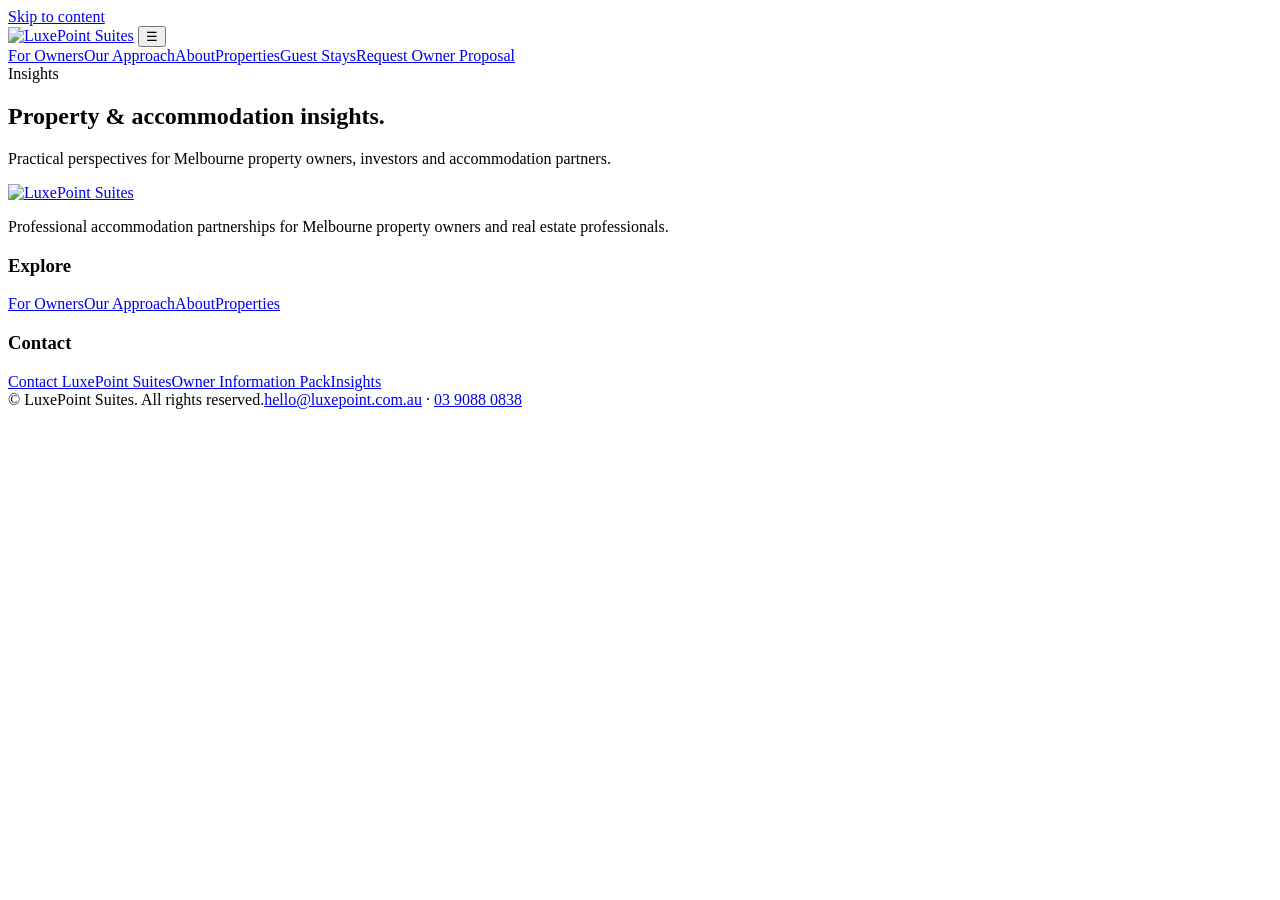
==== index.html @ 78295e81 "Uploading site" ====
<!doctype html>
<html lang="en-AU">
<head>
<meta charset="utf-8">
<meta name="viewport" content="width=device-width, initial-scale=1">
<title>Insights | LuxePoint Suites</title>
<meta name="description" content="Practical property and accommodation insights from LuxePoint Suites.">
<meta name="robots" content="index,follow">
<link rel="canonical" href="https://luxepoint.com.au/insights/">
<meta property="og:type" content="website">
<meta property="og:title" content="Insights | LuxePoint Suites">
<meta property="og:description" content="Practical property and accommodation insights from LuxePoint Suites.">
<meta property="og:url" content="https://luxepoint.com.au/insights/">
<meta property="og:site_name" content="LuxePoint Suites">
<meta property="og:image" content="https://images.unsplash.com/photo-1600607687939-ce8a6c25118c?auto=format&fit=crop&w=1600&q=80">
<meta name="twitter:card" content="summary_large_image">
<meta name="twitter:title" content="Insights | LuxePoint Suites">
<meta name="twitter:description" content="Practical property and accommodation insights from LuxePoint Suites.">
<link rel="preconnect" href="https://fonts.googleapis.com">
<link rel="preconnect" href="https://fonts.gstatic.com" crossorigin>
<link href="https://fonts.googleapis.com/css2?family=Cormorant+Garamond:wght@400;500;600&family=Inter:wght@400;500;600;700&display=swap" rel="stylesheet">
<link rel="stylesheet" href="../assets/css/styles.css">
<link rel="icon" type="image/png" href="../assets/images/brand/favicon.png">
<script type="application/ld+json">{"@context": "https://schema.org", "@type": "LodgingBusiness", "name": "LuxePoint Suites", "description": "Practical property and accommodation insights from LuxePoint Suites.", "areaServed": "Melbourne, Victoria, Australia", "url": "https://luxepoint.com.au/insights/"}</script>
</head><a class="skip-link" href="#main">Skip to content</a>
<header class="site-header"><div class="container nav">
<a class="brand-link" href="../index.html" aria-label="LuxePoint Suites home"><img class="brand-logo brand-logo--dark" src="../assets/images/brand/luxepoint-logo.png" alt="LuxePoint Suites"><img class="brand-logo brand-logo--light" src="../assets/images/brand/luxepoint-logo-light.png" alt=""></a>
<button class="menu-toggle" aria-label="Open menu" aria-expanded="false">☰</button>
<nav class="nav-links" aria-label="Primary navigation"><a href="../property-owners.html" >For Owners</a><a href="../our-approach.html" >Our Approach</a><a href="../about.html" >About</a><a href="../properties.html" >Properties</a><a href="../guest-stays.html" >Guest Stays</a><a class="nav-cta" href="../property-owners.html#enquiry">Request Owner Proposal</a></nav>
</div></header><main id="main">
<section class="page-hero"><div class="container reveal"><div class="eyebrow">Insights</div><h1>Property & accommodation insights.</h1><p class="lead">Practical perspectives for Melbourne property owners, investors and accommodation partners.</p></div></section>
<section class="section"><div class="container"><div data-posts class="article-grid"></div></div></section>
</main><footer class="footer"><div class="container"><div class="footer-grid">
<div><a class="brand-link" href="../index.html" aria-label="LuxePoint Suites home"><img class="brand-logo brand-logo--dark" src="../assets/images/brand/luxepoint-logo.png" alt="LuxePoint Suites"><img class="brand-logo brand-logo--light" src="../assets/images/brand/luxepoint-logo-light.png" alt=""></a><p>Professional accommodation partnerships for Melbourne property owners and real estate professionals.</p></div>
<div><h3>Explore</h3><a href="../property-owners.html">For Owners</a><a href="../our-approach.html">Our Approach</a><a href="../about.html">About</a><a href="../properties.html">Properties</a></div>
<div><h3>Contact</h3><a href="../contact.html">Contact LuxePoint Suites</a><a href="../owners/information-pack.html">Owner Information Pack</a><a href="../insights/index.html">Insights</a></div>
</div><div class="footer-bottom"><span>© <span data-year></span> LuxePoint Suites. All rights reserved.</span><span><a href="mailto:hello@luxepoint.com.au">hello@luxepoint.com.au</a> · <a href="tel:+61390880838">03 9088 0838</a></span></div></div></footer>
<script src="../assets/js/main.js"></script><script src="../assets/js/blog.js"></script></html>
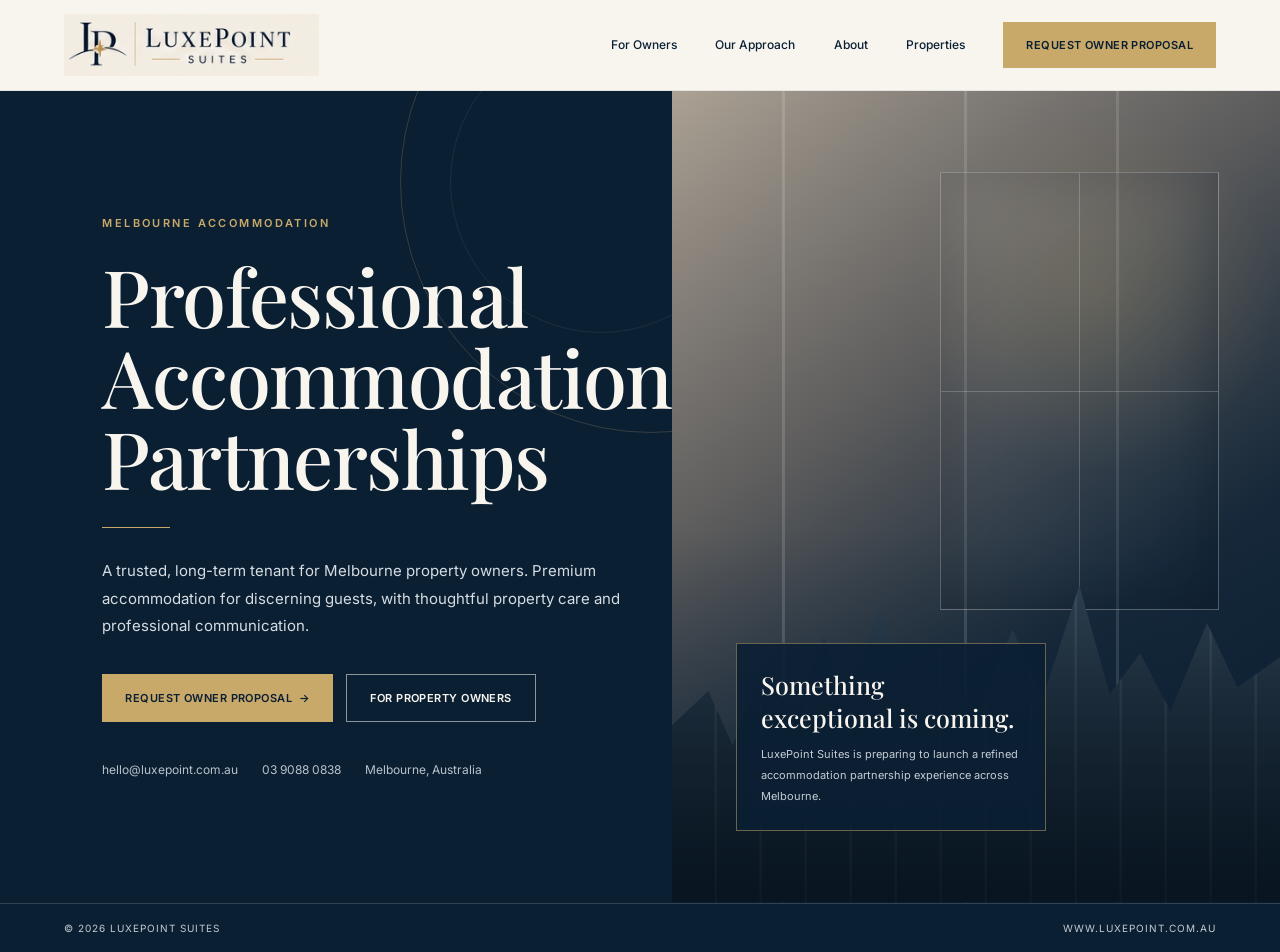
==== commit e523ee93: "Upload temp site" ====
--- a/index.html
+++ b/index.html
@@ -1,38 +1,354 @@
-<!doctype html>
-<html lang="en-AU">
+<!DOCTYPE html>
+<html lang="en">
 <head>
-<meta charset="utf-8">
-<meta name="viewport" content="width=device-width, initial-scale=1">
-<title>Insights | LuxePoint Suites</title>
-<meta name="description" content="Practical property and accommodation insights from LuxePoint Suites.">
-<meta name="robots" content="index,follow">
-<link rel="canonical" href="https://luxepoint.com.au/insights/">
-<meta property="og:type" content="website">
-<meta property="og:title" content="Insights | LuxePoint Suites">
-<meta property="og:description" content="Practical property and accommodation insights from LuxePoint Suites.">
-<meta property="og:url" content="https://luxepoint.com.au/insights/">
-<meta property="og:site_name" content="LuxePoint Suites">
-<meta property="og:image" content="https://images.unsplash.com/photo-1600607687939-ce8a6c25118c?auto=format&fit=crop&w=1600&q=80">
-<meta name="twitter:card" content="summary_large_image">
-<meta name="twitter:title" content="Insights | LuxePoint Suites">
-<meta name="twitter:description" content="Practical property and accommodation insights from LuxePoint Suites.">
-<link rel="preconnect" href="https://fonts.googleapis.com">
-<link rel="preconnect" href="https://fonts.gstatic.com" crossorigin>
-<link href="https://fonts.googleapis.com/css2?family=Cormorant+Garamond:wght@400;500;600&family=Inter:wght@400;500;600;700&display=swap" rel="stylesheet">
-<link rel="stylesheet" href="../assets/css/styles.css">
-<link rel="icon" type="image/png" href="../assets/images/brand/favicon.png">
-<script type="application/ld+json">{"@context": "https://schema.org", "@type": "LodgingBusiness", "name": "LuxePoint Suites", "description": "Practical property and accommodation insights from LuxePoint Suites.", "areaServed": "Melbourne, Victoria, Australia", "url": "https://luxepoint.com.au/insights/"}</script>
-</head><a class="skip-link" href="#main">Skip to content</a>
-<header class="site-header"><div class="container nav">
-<a class="brand-link" href="../index.html" aria-label="LuxePoint Suites home"><img class="brand-logo brand-logo--dark" src="../assets/images/brand/luxepoint-logo.png" alt="LuxePoint Suites"><img class="brand-logo brand-logo--light" src="../assets/images/brand/luxepoint-logo-light.png" alt=""></a>
-<button class="menu-toggle" aria-label="Open menu" aria-expanded="false">☰</button>
-<nav class="nav-links" aria-label="Primary navigation"><a href="../property-owners.html" >For Owners</a><a href="../our-approach.html" >Our Approach</a><a href="../about.html" >About</a><a href="../properties.html" >Properties</a><a href="../guest-stays.html" >Guest Stays</a><a class="nav-cta" href="../property-owners.html#enquiry">Request Owner Proposal</a></nav>
-</div></header><main id="main">
-<section class="page-hero"><div class="container reveal"><div class="eyebrow">Insights</div><h1>Property & accommodation insights.</h1><p class="lead">Practical perspectives for Melbourne property owners, investors and accommodation partners.</p></div></section>
-<section class="section"><div class="container"><div data-posts class="article-grid"></div></div></section>
-</main><footer class="footer"><div class="container"><div class="footer-grid">
-<div><a class="brand-link" href="../index.html" aria-label="LuxePoint Suites home"><img class="brand-logo brand-logo--dark" src="../assets/images/brand/luxepoint-logo.png" alt="LuxePoint Suites"><img class="brand-logo brand-logo--light" src="../assets/images/brand/luxepoint-logo-light.png" alt=""></a><p>Professional accommodation partnerships for Melbourne property owners and real estate professionals.</p></div>
-<div><h3>Explore</h3><a href="../property-owners.html">For Owners</a><a href="../our-approach.html">Our Approach</a><a href="../about.html">About</a><a href="../properties.html">Properties</a></div>
-<div><h3>Contact</h3><a href="../contact.html">Contact LuxePoint Suites</a><a href="../owners/information-pack.html">Owner Information Pack</a><a href="../insights/index.html">Insights</a></div>
-</div><div class="footer-bottom"><span>© <span data-year></span> LuxePoint Suites. All rights reserved.</span><span><a href="mailto:hello@luxepoint.com.au">hello@luxepoint.com.au</a> · <a href="tel:+61390880838">03 9088 0838</a></span></div></div></footer>
-<script src="../assets/js/main.js"></script><script src="../assets/js/blog.js"></script></html>+  <meta charset="UTF-8">
+  <meta name="viewport" content="width=device-width, initial-scale=1.0">
+  <meta name="description" content="LuxePoint Suites — professional accommodation partnerships across Melbourne.">
+  <meta name="theme-color" content="#0B1F33">
+  <title>LuxePoint Suites | Coming Soon</title>
+  <link rel="icon" type="image/svg+xml" href="favicon.svg">
+  <link rel="preconnect" href="https://fonts.googleapis.com">
+  <link rel="preconnect" href="https://fonts.gstatic.com" crossorigin>
+  <link href="https://fonts.googleapis.com/css2?family=Inter:wght@400;500;600&family=Playfair+Display:wght@500;600&display=swap" rel="stylesheet">
+  <style>
+    :root {
+      --midnight: #0B1F33;
+      --gold: #C8A96A;
+      --ivory: #F8F5EF;
+      --charcoal: #333333;
+      --white: #FFFFFF;
+      --muted: #B9C2CA;
+      --line: rgba(248,245,239,.16);
+    }
+
+    * { box-sizing: border-box; }
+    html { scroll-behavior: smooth; }
+    body {
+      margin: 0;
+      min-height: 100vh;
+      color: var(--midnight);
+      background: var(--ivory);
+      font-family: Inter, Arial, sans-serif;
+    }
+
+    .page {
+      min-height: 100vh;
+      display: flex;
+      flex-direction: column;
+    }
+
+    header {
+      min-height: 88px;
+      padding: 14px clamp(24px, 5vw, 76px);
+      display: flex;
+      align-items: center;
+      justify-content: space-between;
+      gap: 30px;
+      background: var(--ivory);
+      border-bottom: 1px solid rgba(11,31,51,.08);
+    }
+
+    .logo {
+      display: block;
+      width: min(255px, 48vw);
+      height: auto;
+      mix-blend-mode: multiply;
+    }
+
+    nav {
+      display: flex;
+      align-items: center;
+      gap: clamp(20px, 3vw, 42px);
+    }
+
+    nav a {
+      color: var(--midnight);
+      text-decoration: none;
+      font-size: 12px;
+      font-weight: 500;
+      white-space: nowrap;
+    }
+
+    .nav-button, .button {
+      display: inline-flex;
+      align-items: center;
+      justify-content: center;
+      background: var(--gold);
+      color: var(--midnight);
+      border: 0;
+      text-decoration: none;
+      font-size: 11px;
+      font-weight: 600;
+      letter-spacing: .04em;
+      text-transform: uppercase;
+      padding: 16px 23px;
+    }
+
+    main {
+      flex: 1;
+      display: grid;
+      grid-template-columns: 1.05fr .95fr;
+      min-height: calc(100vh - 88px);
+    }
+
+    .copy {
+      position: relative;
+      overflow: hidden;
+      background: var(--midnight);
+      color: var(--ivory);
+      display: flex;
+      align-items: center;
+      padding: clamp(50px, 8vw, 105px);
+    }
+
+    .copy::before {
+      content: "";
+      position: absolute;
+      width: 500px;
+      height: 500px;
+      right: -230px;
+      top: -160px;
+      border: 1px solid rgba(200,169,106,.22);
+      border-radius: 50%;
+    }
+
+    .copy::after {
+      content: "";
+      position: absolute;
+      width: 300px;
+      height: 300px;
+      right: -80px;
+      top: -60px;
+      border: 1px solid rgba(248,245,239,.07);
+      border-radius: 50%;
+    }
+
+    .content {
+      position: relative;
+      z-index: 1;
+      max-width: 620px;
+    }
+
+    .eyebrow {
+      color: var(--gold);
+      font-size: 11px;
+      font-weight: 600;
+      letter-spacing: .22em;
+      text-transform: uppercase;
+      margin-bottom: 25px;
+    }
+
+    h1 {
+      margin: 0;
+      font-family: "Playfair Display", Georgia, serif;
+      font-size: clamp(48px, 6.2vw, 84px);
+      line-height: 1.02;
+      font-weight: 500;
+      letter-spacing: -.02em;
+    }
+
+    .gold-rule {
+      width: 68px;
+      height: 1px;
+      background: var(--gold);
+      margin: 29px 0;
+    }
+
+    .lead {
+      max-width: 560px;
+      color: #D6DDE2;
+      font-size: 15px;
+      line-height: 1.85;
+      margin: 0;
+    }
+
+    .actions {
+      display: flex;
+      flex-wrap: wrap;
+      gap: 13px;
+      margin-top: 34px;
+    }
+
+    .button.secondary {
+      background: transparent;
+      color: var(--ivory);
+      border: 1px solid rgba(248,245,239,.55);
+    }
+
+    .contact-line {
+      margin-top: 40px;
+      display: flex;
+      flex-wrap: wrap;
+      gap: 24px;
+      color: #B8C2CA;
+      font-size: 12px;
+    }
+
+    .contact-line a {
+      color: inherit;
+      text-decoration: none;
+    }
+
+    .visual {
+      position: relative;
+      min-height: 620px;
+      background:
+        linear-gradient(135deg, rgba(11,31,51,.14), rgba(11,31,51,.48)),
+        radial-gradient(circle at 70% 25%, rgba(200,169,106,.35), transparent 24%),
+        linear-gradient(145deg, #C6B7A4 0%, #7B736C 36%, #1C2D3D 67%, #0B1F33 100%);
+      overflow: hidden;
+    }
+
+    .visual::before {
+      content: "";
+      position: absolute;
+      inset: 0;
+      background:
+        linear-gradient(90deg, transparent 0 18%, rgba(255,255,255,.14) 18.1% 18.5%, transparent 18.6% 48%, rgba(255,255,255,.13) 48.1% 48.5%, transparent 48.6% 73%, rgba(255,255,255,.12) 73.1% 73.5%, transparent 73.6%),
+        linear-gradient(0deg, rgba(11,31,51,.6), transparent 46%);
+    }
+
+    .city {
+      position: absolute;
+      inset: auto 0 0;
+      height: 42%;
+      background:
+        linear-gradient(180deg, transparent, rgba(5,17,28,.72)),
+        repeating-linear-gradient(90deg, transparent 0 42px, rgba(255,255,255,.08) 43px 45px),
+        linear-gradient(180deg, #314455, #101E2B);
+      clip-path: polygon(0 48%, 6% 38%, 10% 54%, 15% 31%, 20% 45%, 25% 22%, 29% 43%, 34% 13%, 39% 40%, 44% 25%, 50% 45%, 56% 20%, 61% 40%, 67% 7%, 72% 39%, 77% 27%, 82% 44%, 88% 18%, 93% 37%, 100% 28%, 100% 100%, 0 100%);
+    }
+
+    .window {
+      position: absolute;
+      inset: 10% 10% auto auto;
+      width: 46%;
+      height: 54%;
+      border: 1px solid rgba(255,255,255,.23);
+      background: linear-gradient(135deg, rgba(255,255,255,.08), rgba(11,31,51,.24));
+      box-shadow: inset 0 0 60px rgba(0,0,0,.2);
+    }
+
+    .window::before, .window::after {
+      content: "";
+      position: absolute;
+      background: rgba(255,255,255,.2);
+    }
+    .window::before { width: 1px; top: 0; bottom: 0; left: 50%; }
+    .window::after { height: 1px; left: 0; right: 0; top: 50%; }
+
+    .visual-card {
+      position: absolute;
+      left: clamp(24px, 5vw, 70px);
+      bottom: clamp(26px, 6vw, 72px);
+      max-width: 310px;
+      padding: 24px;
+      background: rgba(11,31,51,.9);
+      border: 1px solid rgba(200,169,106,.5);
+      color: var(--ivory);
+    }
+
+    .visual-card strong {
+      display: block;
+      font-family: "Playfair Display", Georgia, serif;
+      font-size: 25px;
+      font-weight: 500;
+      margin-bottom: 8px;
+    }
+
+    .visual-card span {
+      color: #C5CDD2;
+      font-size: 11px;
+      line-height: 1.65;
+    }
+
+    footer {
+      background: var(--midnight);
+      color: #C2CBD1;
+      border-top: 1px solid var(--line);
+      padding: 18px clamp(24px, 5vw, 76px);
+      display: flex;
+      justify-content: space-between;
+      gap: 20px;
+      font-size: 10px;
+      letter-spacing: .1em;
+      text-transform: uppercase;
+    }
+
+    @media (max-width: 900px) {
+      header { min-height: 74px; }
+      nav a:not(.nav-button) { display: none; }
+      main { grid-template-columns: 1fr; min-height: auto; }
+      .copy { min-height: 68vh; }
+      .visual { min-height: 420px; }
+    }
+
+    @media (max-width: 560px) {
+      header { padding: 12px 18px; }
+      .logo { width: 220px; }
+      .nav-button { padding: 13px 14px; font-size: 9px; }
+      .copy { padding: 54px 25px; }
+      h1 { font-size: clamp(43px, 13vw, 62px); }
+      .lead { font-size: 14px; }
+      .actions { flex-direction: column; align-items: stretch; }
+      .button { width: 100%; }
+      .visual { min-height: 360px; }
+      footer { flex-direction: column; text-align: center; align-items: center; }
+    }
+  </style>
+</head>
+<body>
+  <div class="page">
+    <header>
+      <a href="#" aria-label="LuxePoint Suites">
+        <img class="logo" src="luxepoint-logo.png" alt="LuxePoint Suites">
+      </a>
+      <nav aria-label="Main navigation">
+        <a href="#owners">For Owners</a>
+        <a href="#approach">Our Approach</a>
+        <a href="#about">About</a>
+        <a href="#properties">Properties</a>
+        <a class="nav-button" href="mailto:hello@luxepoint.com.au?subject=Owner%20Proposal">Request Owner Proposal</a>
+      </nav>
+    </header>
+
+    <main>
+      <section class="copy" id="owners">
+        <div class="content">
+          <div class="eyebrow">Melbourne Accommodation</div>
+          <h1>Professional<br>Accommodation<br>Partnerships</h1>
+          <div class="gold-rule"></div>
+          <p class="lead">
+            A trusted, long-term tenant for Melbourne property owners.
+            Premium accommodation for discerning guests, with thoughtful
+            property care and professional communication.
+          </p>
+          <div class="actions">
+            <a class="button" href="mailto:hello@luxepoint.com.au?subject=Owner%20Proposal">Request Owner Proposal&nbsp; →</a>
+            <a class="button secondary" href="#approach">For Property Owners</a>
+          </div>
+          <div class="contact-line">
+            <a href="mailto:hello@luxepoint.com.au">hello@luxepoint.com.au</a>
+            <a href="tel:+61390880838">03 9088 0838</a>
+            <span>Melbourne, Australia</span>
+          </div>
+        </div>
+      </section>
+
+      <section class="visual" id="properties" aria-label="LuxePoint visual">
+        <div class="window"></div>
+        <div class="city"></div>
+        <div class="visual-card">
+          <strong>Something exceptional is coming.</strong>
+          <span>LuxePoint Suites is preparing to launch a refined accommodation partnership experience across Melbourne.</span>
+        </div>
+      </section>
+    </main>
+
+    <footer>
+      <span>© 2026 LuxePoint Suites</span>
+      <span>www.luxepoint.com.au</span>
+    </footer>
+  </div>
+</body>
+</html>
